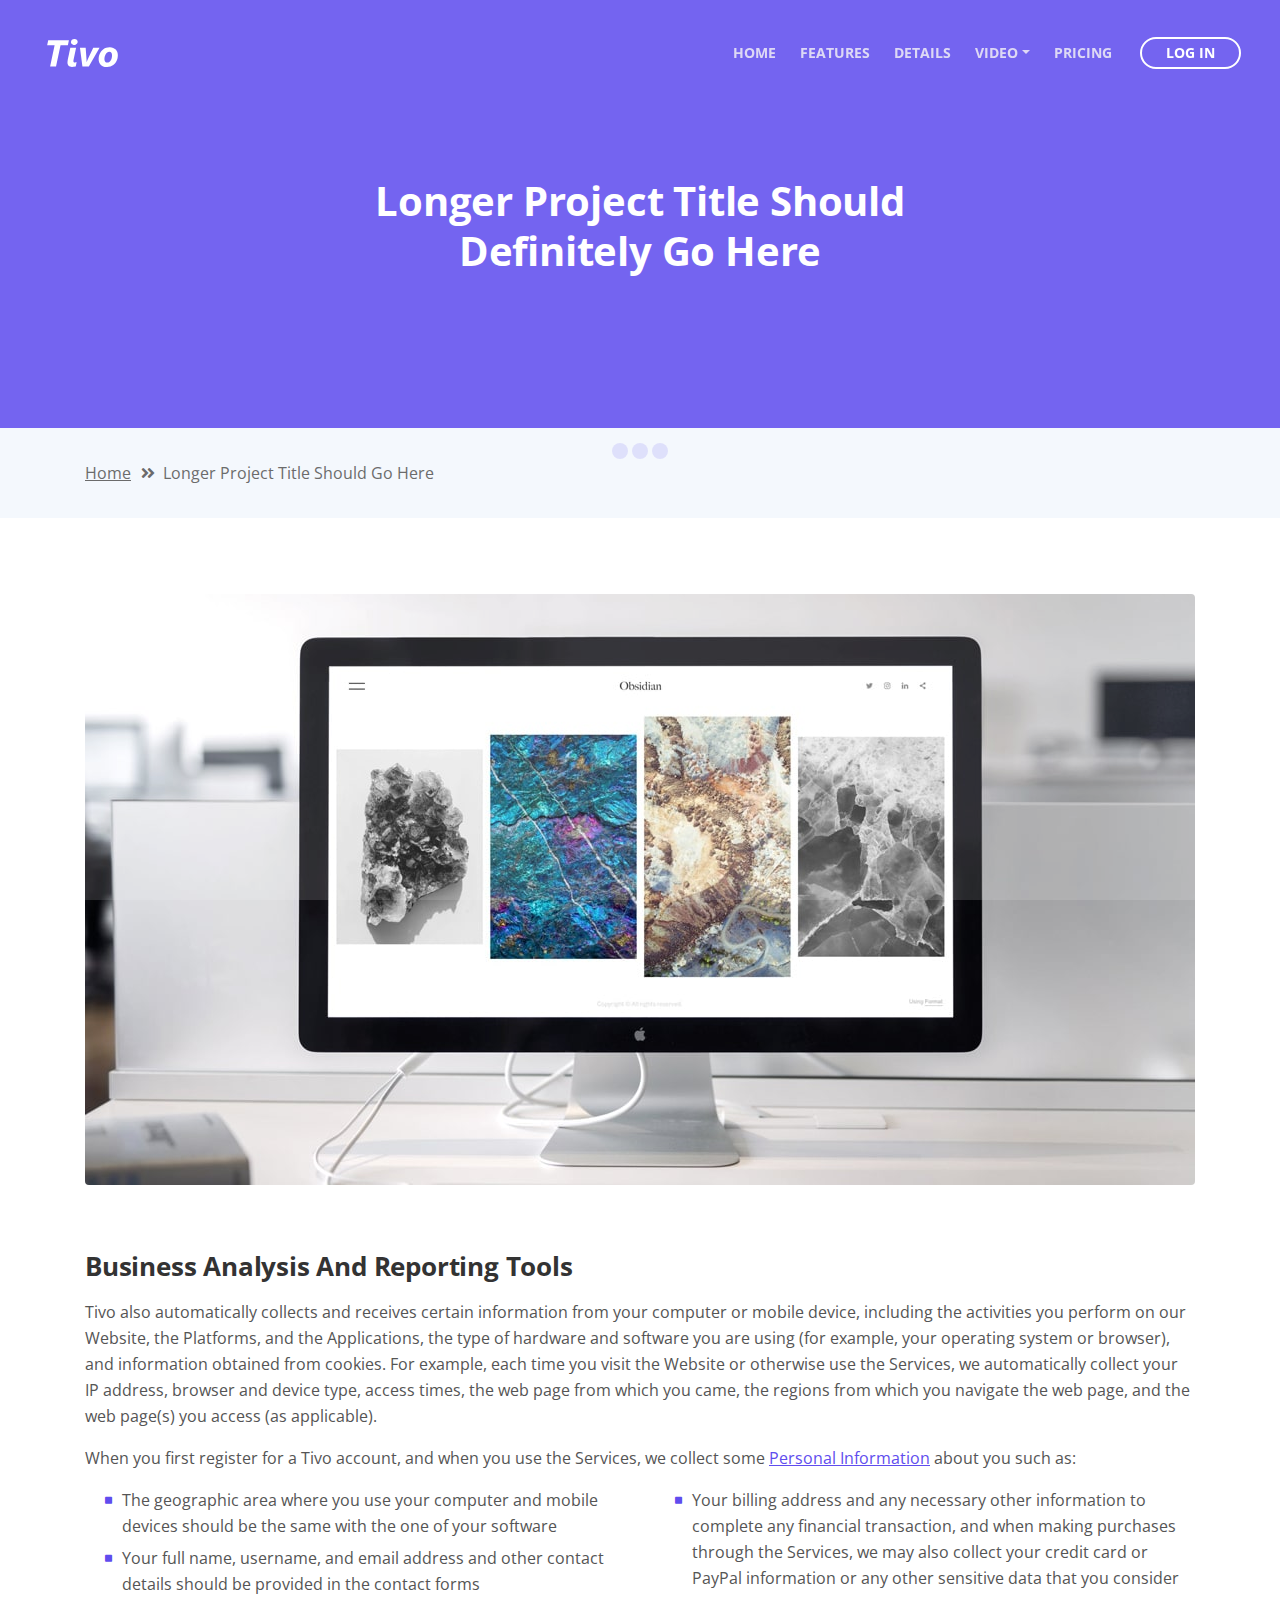
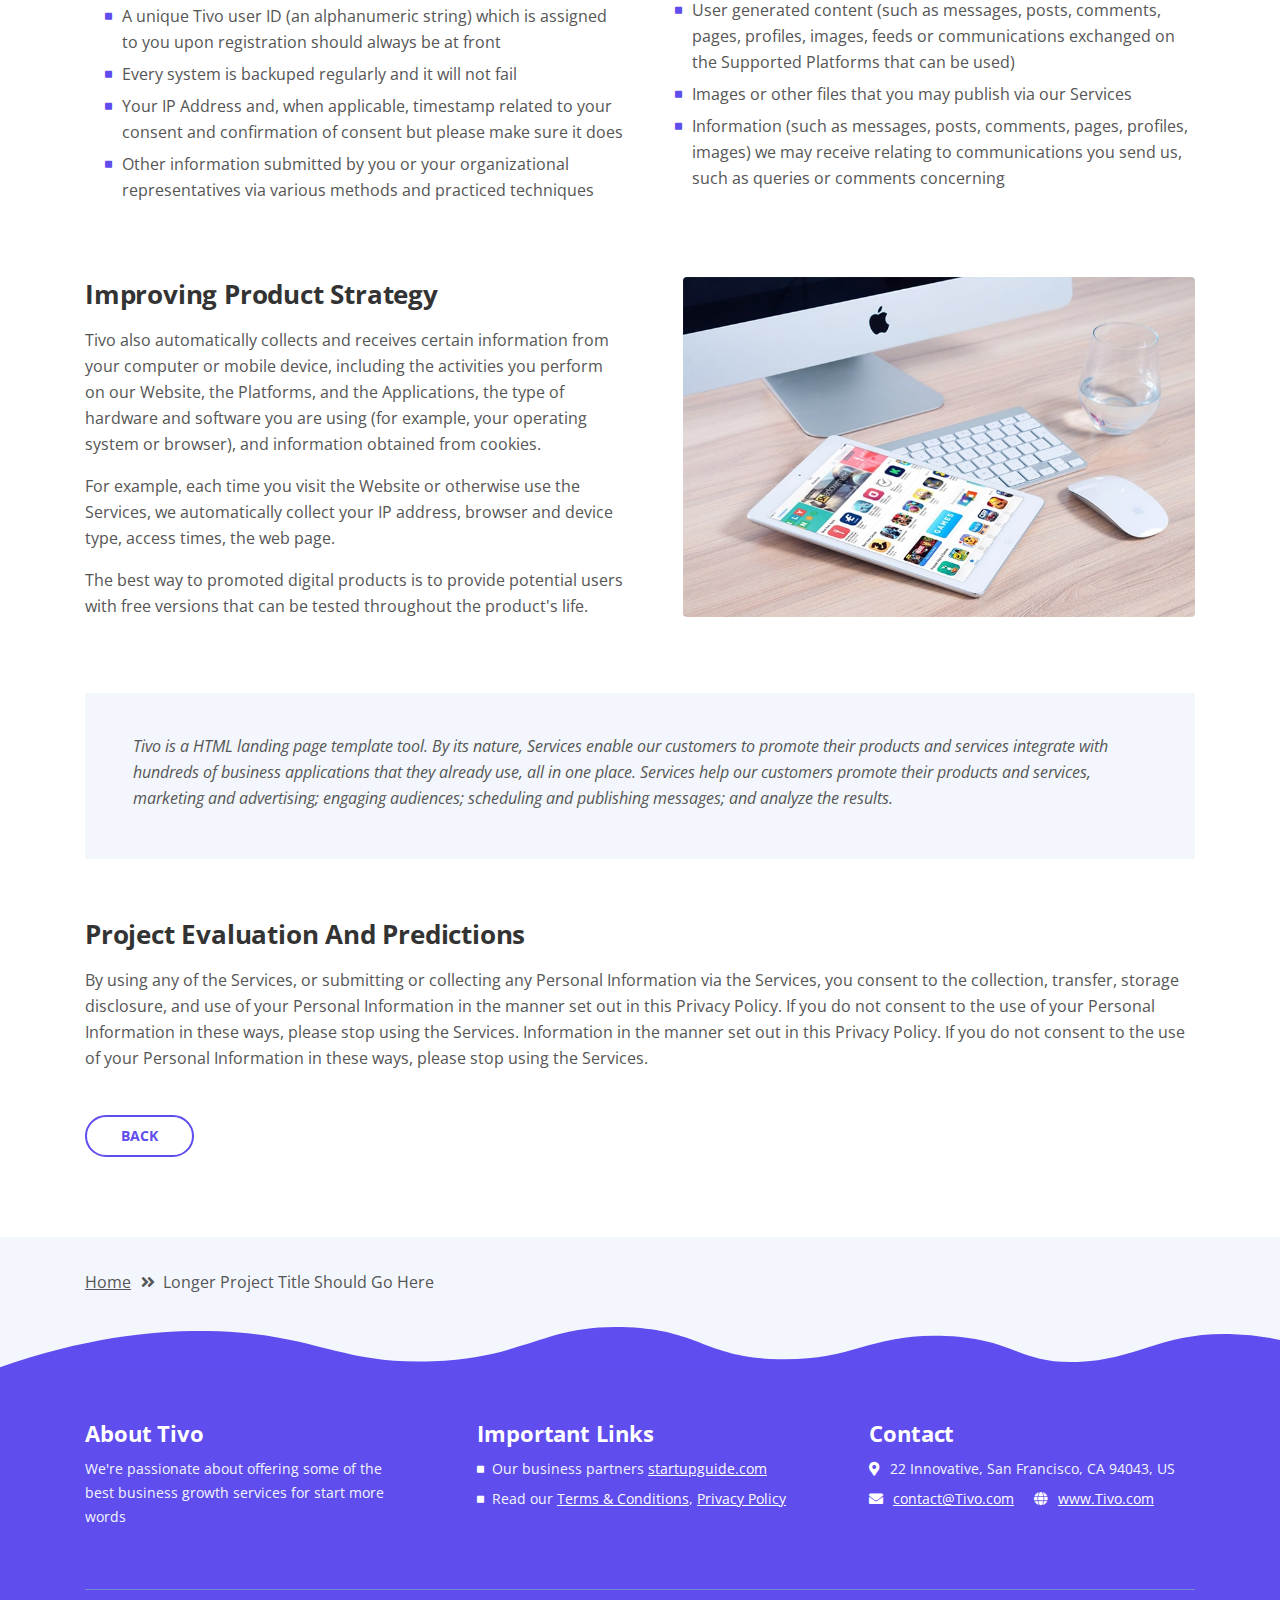
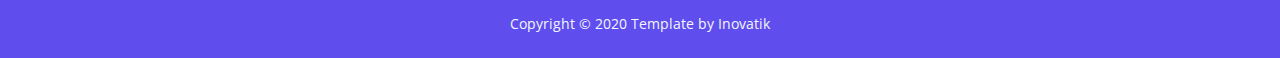
==== article-details.html @ f492a6a2 "Add files via upload" ====
<!DOCTYPE html>
<html lang="en">
<head>
    <meta charset="utf-8">
    <meta name="viewport" content="width=device-width, initial-scale=1, shrink-to-fit=no">
    
    <!-- SEO Meta Tags -->
    <meta name="description" content="Tivo is a HTML landing page template built with Bootstrap to help you crate engaging presentations for SaaS apps and convert visitors into users.">
    <meta name="author" content="Inovatik">

    <!-- OG Meta Tags to improve the way the post looks when you share the page on LinkedIn, Facebook, Google+ -->
	<meta property="og:site_name" content="" /> <!-- website name -->
	<meta property="og:site" content="" /> <!-- website link -->
	<meta property="og:title" content=""/> <!-- title shown in the actual shared post -->
	<meta property="og:description" content="" /> <!-- description shown in the actual shared post -->
	<meta property="og:image" content="" /> <!-- image link, make sure it's jpg -->
	<meta property="og:url" content="" /> <!-- where do you want your post to link to -->
	<meta property="og:type" content="article" />

    <!-- Website Title -->
    <title>Article Details - Tivo - SaaS App HTML Landing Page Template</title>
    
    <!-- Styles -->
    <link href="https://fonts.googleapis.com/css?family=Open+Sans:400,400i,700&display=swap&subset=latin-ext" rel="stylesheet">
    <link href="css/bootstrap.css" rel="stylesheet">
    <link href="css/fontawesome-all.css" rel="stylesheet">
    <link href="css/swiper.css" rel="stylesheet">
	<link href="css/magnific-popup.css" rel="stylesheet">
    <link href="css/styles.css" rel="stylesheet">
	
	<!-- Favicon  -->
    <link rel="icon" href="images/favicon.png">
</head>
<body data-spy="scroll" data-target=".fixed-top">
    
    <!-- Preloader -->
	<div class="spinner-wrapper">
        <div class="spinner">
            <div class="bounce1"></div>
            <div class="bounce2"></div>
            <div class="bounce3"></div>
        </div>
    </div>
    <!-- end of preloader -->
    

    <!-- Navigation -->
    <nav class="navbar navbar-expand-lg navbar-dark navbar-custom fixed-top">
        <div class="container">

            <!-- Text Logo - Use this if you don't have a graphic logo -->
            <!-- <a class="navbar-brand logo-text page-scroll" href="index.html">Tivo</a> -->

            <!-- Image Logo -->
            <a class="navbar-brand logo-image" href="index.html"><img src="images/logo.svg" alt="alternative"></a> 
            
            <!-- Mobile Menu Toggle Button -->
            <button class="navbar-toggler" type="button" data-toggle="collapse" data-target="#navbarsExampleDefault" aria-controls="navbarsExampleDefault" aria-expanded="false" aria-label="Toggle navigation">
                <span class="navbar-toggler-awesome fas fa-bars"></span>
                <span class="navbar-toggler-awesome fas fa-times"></span>
            </button>
            <!-- end of mobile menu toggle button -->

            <div class="collapse navbar-collapse" id="navbarsExampleDefault">
                <ul class="navbar-nav ml-auto">
                    <li class="nav-item">
                        <a class="nav-link page-scroll" href="index.html#header">HOME <span class="sr-only">(current)</span></a>
                    </li>
                    <li class="nav-item">
                        <a class="nav-link page-scroll" href="index.html#features">FEATURES</a>
                    </li>
                    <li class="nav-item">
                        <a class="nav-link page-scroll" href="index.html#details">DETAILS</a>
                    </li>

                    <!-- Dropdown Menu -->          
                    <li class="nav-item dropdown">
                        <a class="nav-link dropdown-toggle page-scroll" href="index.html#video" id="navbarDropdown" role="button" aria-haspopup="true" aria-expanded="false">VIDEO</a>
                        <div class="dropdown-menu" aria-labelledby="navbarDropdown">
                            <a class="dropdown-item" href="article-details.html"><span class="item-text">ARTICLE DETAILS</span></a>
                            <div class="dropdown-items-divide-hr"></div>
                            <a class="dropdown-item" href="terms-conditions.html"><span class="item-text">TERMS CONDITIONS</span></a>
                            <div class="dropdown-items-divide-hr"></div>
                            <a class="dropdown-item" href="privacy-policy.html"><span class="item-text">PRIVACY POLICY</span></a>
                        </div>
                    </li>
                    <!-- end of dropdown menu -->

                    <li class="nav-item">
                        <a class="nav-link page-scroll" href="index.html#pricing">PRICING</a>
                    </li>
                </ul>
                <span class="nav-item">
                    <a class="btn-outline-sm" href="log-in.html">LOG IN</a>
                </span>
            </div>
        </div> <!-- end of container -->
    </nav> <!-- end of navbar -->
    <!-- end of navigation -->


    <!-- Header -->
    <header id="header" class="ex-header">
        <div class="container">
            <div class="row">
                <div class="col-md-12">
                    <h1>Longer Project Title Should Definitely Go Here</h1>
                </div> <!-- end of col -->
            </div> <!-- end of row -->
        </div> <!-- end of container -->
    </header> <!-- end of ex-header -->
    <!-- end of header -->


    <!-- Breadcrumbs -->
    <div class="ex-basic-1">
        <div class="container">
            <div class="row">
                <div class="col-lg-12">
                    <div class="breadcrumbs">
                        <a href="index.html">Home</a><i class="fa fa-angle-double-right"></i><span>Longer Project Title Should Go Here</span>
                    </div> <!-- end of breadcrumbs -->
                </div> <!-- end of col -->
            </div> <!-- end of row -->
        </div> <!-- end of container -->
    </div> <!-- end of ex-basic-1 -->
    <!-- end of breadcrumbs -->


    <!-- Privacy Content -->
    <div class="ex-basic-2">
        <div class="container">
            <div class="row">
                <div class="col-lg-12">
                    <div class="image-container-large">
                        <img class="img-fluid" src="images/article-details-large.jpg" alt="alternative">
                    </div> <!-- end of image-container-large -->
                    <div class="text-container">
                        <h3>Business Analysis And Reporting Tools</h3>
                        <p>Tivo also automatically collects and receives certain information from your computer or mobile device, including the activities you perform on our Website, the Platforms, and the Applications, the type of hardware and software you are using (for example, your operating system or browser), and information obtained from cookies. For example, each time you visit the Website or otherwise use the Services, we automatically collect your IP address, browser and device type, access times, the web page from which you came, the regions from which you navigate the web page, and the web page(s) you access (as applicable).</p>
                        <p>When you first register for a Tivo account, and when you use the Services, we collect some <a class="blue" href="#your-link">Personal Information</a> about you such as:</p>
                        <div class="row">
                            <div class="col-md-6">
                                <ul class="list-unstyled li-space-lg indent">
                                    <li class="media">
                                        <i class="fas fa-square"></i>
                                        <div class="media-body">The geographic area where you use your computer and mobile devices should be the same with the one of your software</div>
                                    </li>
                                    <li class="media">
                                        <i class="fas fa-square"></i>
                                        <div class="media-body">Your full name, username, and email address and other contact details should be provided in the contact forms</div>
                                    </li>
                                    <li class="media">
                                        <i class="fas fa-square"></i>
                                        <div class="media-body">A unique Tivo user ID (an alphanumeric string) which is assigned to you upon registration should always be at front</div>
                                    </li>
                                    <li class="media">
                                        <i class="fas fa-square"></i>
                                        <div class="media-body">Every system is backuped regularly and it will not fail</div>
                                    </li>
                                    <li class="media">
                                        <i class="fas fa-square"></i>
                                        <div class="media-body">Your IP Address and, when applicable, timestamp related to your consent and confirmation of consent but please make sure it does</div>
                                    </li>
                                    <li class="media">
                                        <i class="fas fa-square"></i>
                                        <div class="media-body">Other information submitted by you or your organizational representatives via various methods and practiced techniques</div>
                                    </li>
                                </ul>
                            </div> <!-- end of col -->

                            <div class="col-md-6">
                                <ul class="list-unstyled li-space-lg indent">
                                    <li class="media">
                                        <i class="fas fa-square"></i>
                                        <div class="media-body">Your billing address and any necessary other information to complete any financial transaction, and when making purchases through the Services, we may also collect your credit card or PayPal information or any other sensitive data that you consider</div>
                                    </li>
                                    <li class="media">
                                        <i class="fas fa-square"></i>
                                        <div class="media-body">User generated content (such as messages, posts, comments, pages, profiles, images, feeds or communications exchanged on the Supported Platforms that can be used)</div>
                                    </li>
                                    <li class="media">
                                        <i class="fas fa-square"></i>
                                        <div class="media-body">Images or other files that you may publish via our Services</div>
                                    </li>
                                    <li class="media">
                                        <i class="fas fa-square"></i>
                                        <div class="media-body">Information (such as messages, posts, comments, pages, profiles, images) we may receive relating to communications you send us, such as queries or comments concerning</div>
                                    </li>
                                </ul>
                            </div> <!-- end of col -->
                        </div> <!-- end of row -->
                    </div> <!-- end of text-container-->
                    
                    <div class="text-container">
                        <div class="row">
                            <div class="col-md-6">
                                <h3>Improving Product Strategy</h3>
                                <p>Tivo also automatically collects and receives certain information from your computer or mobile device, including the activities you perform on our Website, the Platforms, and the Applications, the type of hardware and software you are using (for example, your operating system or browser), and information obtained from cookies.</p>
                                <p>For example, each time you visit the Website or otherwise use the Services, we automatically collect your IP address, browser and device type, access times, the web page.</p>
                                <p>The best way to promoted digital products is to provide potential users with free versions that can be tested throughout the product's life.</p>
                            </div> <!-- end of col -->
                            <div class="col-md-6">
                                <div class="image-container-small">
                                    <img class="img-fluid" src="images/article-details-small.jpg" alt="alternative">
                                </div> <!-- end of image-container-small -->
                            </div> <!-- end of col -->
                        </div> <!-- end of row -->
                    </div> <!-- end of text-container -->

                    <div class="text-container dark">
                        <p class="testimonial-text">Tivo is a HTML landing page template tool. By its nature, Services enable our customers to promote their products and services integrate with hundreds of business applications that they already use, all in one place. Services help our customers promote their products and services, marketing and advertising; engaging audiences; scheduling and publishing messages; and analyze the results.</p>
                    </div> <!-- end of text container -->

                    <div class="text-container last">
                        <h3>Project Evaluation And Predictions</h3>
					    <p>By using any of the Services, or submitting or collecting any Personal Information via the Services, you consent to the collection, transfer, storage disclosure, and use of your Personal Information in the manner set out in this Privacy Policy. If you do not consent to the use of your Personal Information in these ways, please stop using the Services. Information in the manner set out in this Privacy Policy. If you do not consent to the use of your Personal Information in these ways, please stop using the Services.</p>
                    </div> <!-- end of text-container -->
                    <a class="btn-outline-reg" href="index.html">BACK</a>
                </div> <!-- end of col-->
            </div> <!-- end of row -->
        </div> <!-- end of container -->
    </div> <!-- end of ex-basic-2 -->
    <!-- end of privacy content -->


    <!-- Breadcrumbs -->
    <div class="ex-basic-1">
        <div class="container">
            <div class="row">
                <div class="col-lg-12">
                    <div class="breadcrumbs">
                        <a href="index.html">Home</a><i class="fa fa-angle-double-right"></i><span>Longer Project Title Should Go Here</span>
                    </div> <!-- end of breadcrumbs -->
                </div> <!-- end of col -->
            </div> <!-- end of row -->
        </div> <!-- end of container -->
    </div> <!-- end of ex-basic-1 -->
    <!-- end of breadcrumbs -->

    
    <!-- Footer -->
    <svg class="ex-footer-frame" data-name="Layer 2" xmlns="http://www.w3.org/2000/svg" preserveAspectRatio="none" viewBox="0 0 1920 79"><defs><style>.cls-2{fill:#5f4def;}</style></defs><title>footer-frame</title><path class="cls-2" d="M0,72.427C143,12.138,255.5,4.577,328.644,7.943c147.721,6.8,183.881,60.242,320.83,53.737,143-6.793,167.826-68.128,293-60.9,109.095,6.3,115.68,54.364,225.251,57.319,113.58,3.064,138.8-47.711,251.189-41.8,104.012,5.474,109.713,50.4,197.369,46.572,89.549-3.91,124.375-52.563,227.622-50.155A338.646,338.646,0,0,1,1920,23.467V79.75H0V72.427Z" transform="translate(0 -0.188)"/></svg>
    <div class="footer">
        <div class="container">
            <div class="row">
                <div class="col-md-4">
                    <div class="footer-col first">
                        <h4>About Tivo</h4>
                        <p class="p-small">We're passionate about offering some of the best business growth services for start more words</p>
                    </div>
                </div> <!-- end of col -->
                <div class="col-md-4">
                    <div class="footer-col middle">
                        <h4>Important Links</h4>
                        <ul class="list-unstyled li-space-lg p-small">
                            <li class="media">
                                <i class="fas fa-square"></i>
                                <div class="media-body">Our business partners <a class="white" href="#your-link">startupguide.com</a></div>
                            </li>
                            <li class="media">
                                <i class="fas fa-square"></i>
                                <div class="media-body">Read our <a class="white" href="terms-conditions.html">Terms & Conditions</a>, <a class="white" href="privacy-policy.html">Privacy Policy</a></div>
                            </li>
                        </ul>
                    </div>
                </div> <!-- end of col -->
                <div class="col-md-4">
                    <div class="footer-col last">
                        <h4>Contact</h4>
                        <ul class="list-unstyled li-space-lg p-small">
                            <li class="media">
                                <i class="fas fa-map-marker-alt"></i>
                                <div class="media-body">22 Innovative, San Francisco, CA 94043, US</div>
                            </li>
                            <li class="media">
                                <i class="fas fa-envelope"></i>
                                <div class="media-body"><a class="white" href="mailto:contact@Tivo.com">contact@Tivo.com</a> <i class="fas fa-globe"></i><a class="white" href="#your-link">www.Tivo.com</a></div>
                            </li>
                        </ul>
                    </div> 
                </div> <!-- end of col -->
            </div> <!-- end of row -->
        </div> <!-- end of container -->
    </div> <!-- end of footer -->  
    <!-- end of footer -->


    <!-- Copyright -->
    <div class="copyright">
        <div class="container">
            <div class="row">
                <div class="col-lg-12">
                    <p class="p-small">Copyright © 2020 <a href="https://inovatik.com">Template by Inovatik</a></p>
                </div> <!-- end of col -->
            </div> <!-- enf of row -->
        </div> <!-- end of container -->
    </div> <!-- end of copyright --> 
    <!-- end of copyright -->
    
    	
    <!-- Scripts -->
    <script src="js/jquery.min.js"></script> <!-- jQuery for Bootstrap's JavaScript plugins -->
    <script src="js/popper.min.js"></script> <!-- Popper tooltip library for Bootstrap -->
    <script src="js/bootstrap.min.js"></script> <!-- Bootstrap framework -->
    <script src="js/jquery.easing.min.js"></script> <!-- jQuery Easing for smooth scrolling between anchors -->
    <script src="js/swiper.min.js"></script> <!-- Swiper for image and text sliders -->
    <script src="js/jquery.magnific-popup.js"></script> <!-- Magnific Popup for lightboxes -->
    <script src="js/validator.min.js"></script> <!-- Validator.js - Bootstrap plugin that validates forms -->
    <script src="js/scripts.js"></script> <!-- Custom scripts -->
</body>
</html>
---- css/styles.css ----
/* Template: Tivo - SaaS App HTML Landing Page Template
   Author: Inovatik
   Created: Sep 2019
   Description: Master CSS file
*/

/*****************************************
Table Of Contents:

01. General Styles
02. Preloader
03. Navigation
04. Header
05. Customers
06. Description
07. Features
08. Features Lightboxes
09. Details
10. Video
11. Pricing
12. Testimonials
13. Newsletter
14. Footer
15. Copyright
16. Back To Top Button
17. Extra Pages
18. Sign Up and Log In Pages
19. Media Queries
******************************************/

/*****************************************
Colors:
- Backgrounds, buttons, bullets, icons - blue #5f4dee
- Backgrounds, light button, light body text - light gray #f3f7fd
- Headings text - black #333
- Body text - dark gray #555
******************************************/


/******************************/
/*     01. General Styles     */
/******************************/
body,
html {
    width: 100%;
	height: 100%;
}

body, p {
	color: #555; 
	font: 400 1rem/1.625rem "Open Sans", sans-serif;;
}

.p-large {
	font: 400 1.125rem/1.75rem "Open Sans", sans-serif;
}

.p-small {
	font: 400 0.875rem/1.5rem "Open Sans", sans-serif;
}

h1 {
	color: #333;
	font: 700 2.5rem/3.125rem "Open Sans", sans-serif;
	letter-spacing: -0.2px;
}

h2 {
	color: #333;
	font: 700 2rem/2.625rem "Open Sans", sans-serif;
	letter-spacing: -0.2px;
}

h3 {
	color: #333;
	font: 700 1.625rem/2.125rem "Open Sans", sans-serif;
	letter-spacing: -0.2px;
}

h4 {
	color: #333;
	font: 700 1.375rem/1.75rem "Open Sans", sans-serif;
	letter-spacing: -0.1px;
}

h5 {
	color: #333;
	font: 700 1.125rem/1.5rem "Open Sans", sans-serif;
	letter-spacing: -0.1px;
}

h6 {
	color: #333;
	font: 700 1rem/1.375rem "Open Sans", sans-serif;
	letter-spacing: -0.1px;
}

.above-heading {
	color: #5f4dee;
	font: 700 0.75rem/0.875rem "Open Sans", sans-serif;
	text-align: center;
}

.p-heading {
	margin-bottom: 3.25rem;
}

.testimonial-text {
	font: italic 400 1rem/1.625rem "Open Sans", sans-serif;
}

.testimonial-author {
	font: 700 1rem/1.625rem "Open Sans", sans-serif;
	letter-spacing: -0.1px;
}

.li-space-lg li {
	margin-bottom: 0.375rem;
}

.indent {
	padding-left: 1.25rem;
}

a {
	color: #555;
	text-decoration: underline;
}

a:hover {
	color: #555;
	text-decoration: underline;
}

a.white {
	color: #fff;
}

.decorative-line {
	display: block;
	width: 5rem;
	height: 0.5rem;
	margin-right: auto;
	margin-left: auto;
}

.blue {
	color: #5f4dee;
}

.btn-solid-reg {
	display: inline-block;
	padding: 1.1875rem 2.125rem 1.1875rem 2.125rem;
	border: 0.125rem solid #5f4dee;
	border-radius: 2rem;
	background-color: #5f4dee;
	color: #fff;
	font: 700 0.875rem/0 "Open Sans", sans-serif;
	text-decoration: none;
	transition: all 0.2s;
}

.btn-solid-reg:hover {
	background-color: transparent;
	color: #5f4dee;
	text-decoration: none;
}

.btn-solid-lg {
	display: inline-block;
	padding: 1.375rem 2.625rem 1.375rem 2.625rem;
	border: 0.125rem solid #5f4dee;
	border-radius: 2rem;
	background-color: #5f4dee;
	color: #fff;
	font: 700 0.875rem/0 "Open Sans", sans-serif;
	text-decoration: none;
	transition: all 0.2s;
}

.btn-solid-lg:hover {
	background-color: transparent;
	color: #5f4dee;
	text-decoration: none;
}

.btn-outline-reg {
	display: inline-block;
	padding: 1.1875rem 2.125rem 1.1875rem 2.125rem;
	border: 0.125rem solid #5f4dee;
	border-radius: 2rem;
	background-color: transparent;
	color: #5f4dee;
	font: 700 0.875rem/0 "Open Sans", sans-serif;
	text-decoration: none;
	transition: all 0.2s;
}

.btn-outline-reg:hover {
	background-color: #5f4dee;
	color: #fff;
	text-decoration: none;
}

.btn-outline-lg {
	display: inline-block;
	padding: 1.375rem 2.625rem 1.375rem 2.625rem;
	border: 0.125rem solid #5f4dee;
	border-radius: 2rem;
	background-color: transparent;
	color: #5f4dee;
	font: 700 0.875rem/0 "Open Sans", sans-serif;
	text-decoration: none;
	transition: all 0.2s;
}

.btn-outline-lg:hover {
	background-color: #5f4dee;
	color: #fff;
	text-decoration: none;
}

.btn-outline-sm {
	display: inline-block;
	padding: 0.875rem 1.5rem 0.875rem 1.5rem;
	border: 0.125rem solid #5f4dee;
	border-radius: 2rem;
	background-color: transparent;
	color: #5f4dee;
	font: 700 0.875rem/0 "Open Sans", sans-serif;
	text-decoration: none;
	transition: all 0.2s;
}

.btn-outline-sm:hover {
	background-color: #5f4dee;
	color: #fff;
	text-decoration: none;
}

.form-group {
	position: relative;
	margin-bottom: 1.25rem;
}

.form-group.has-error.has-danger {
	margin-bottom: 0.625rem;
}

.form-group.has-error.has-danger .help-block.with-errors ul {
	margin-top: 0.375rem;
}

.label-control {
	position: absolute;
	top: 0.87rem;
	left: 1.25rem;
	color: #555;
	opacity: 1;
	font: 400 0.875rem/1.375rem "Open Sans", sans-serif;
	cursor: text;
	transition: all 0.2s ease;
}

/* IE10+ hack to solve lower label text position compared to the rest of the browsers */
@media screen and (-ms-high-contrast: active), screen and (-ms-high-contrast: none) {  
	.label-control {
		top: 0.9375rem;
	}
}

.form-control-input:focus + .label-control,
.form-control-input.notEmpty + .label-control,
.form-control-textarea:focus + .label-control,
.form-control-textarea.notEmpty + .label-control {
	top: 0.125rem;
	opacity: 1;
	font-size: 0.75rem;
	font-weight: 700;
}

.form-control-input,
.form-control-select {
	display: block; /* needed for proper display of the label in Firefox, IE, Edge */
	width: 100%;
	padding-top: 1.0625rem;
	padding-bottom: 0.0625rem;
	padding-left: 1.25rem;
	border: 1px solid #c4d8dc;
	border-radius: 0.25rem;
	background-color: #fff;
	color: #555;
	font: 400 0.875rem/1.875rem "Open Sans", sans-serif;
	transition: all 0.2s;
	-webkit-appearance: none; /* removes inner shadow on form inputs on ios safari */
}

.form-control-select {
	padding-top: 0.5rem;
	padding-bottom: 0.5rem;
	height: 3rem;
}

/* IE10+ hack to solve lower label text position compared to the rest of the browsers */
@media screen and (-ms-high-contrast: active), screen and (-ms-high-contrast: none) {  
	.form-control-input {
		padding-top: 1.25rem;
		padding-bottom: 0.75rem;
		line-height: 1.75rem;
	}

	.form-control-select {
		padding-top: 0.875rem;
		padding-bottom: 0.75rem;
		height: 3.125rem;
		line-height: 2.125rem;
	}
}

select {
    /* you should keep these first rules in place to maintain cross-browser behavior */
    -webkit-appearance: none;
	-moz-appearance: none;
	-ms-appearance: none;
    -o-appearance: none;
    appearance: none;
    background-image: url('../images/down-arrow.png');
    background-position: 96% 50%;
    background-repeat: no-repeat;
    outline: none;
}

select::-ms-expand {
    display: none; /* removes the ugly default down arrow on select form field in IE11 */
}

.form-control-textarea {
	display: block; /* used to eliminate a bottom gap difference between Chrome and IE/FF */
	width: 100%;
	height: 8rem; /* used instead of html rows to normalize height between Chrome and IE/FF */
	padding-top: 1.25rem;
	padding-left: 1.3125rem;
	border: 1px solid #c4d8dc;
	border-radius: 0.25rem;
	background-color: #fff;
	color: #555;
	font: 400 0.875rem/1.75rem "Open Sans", sans-serif;
	transition: all 0.2s;
}

.form-control-input:focus,
.form-control-select:focus,
.form-control-textarea:focus {
	border: 1px solid #a1a1a1;
	outline: none; /* Removes blue border on focus */
}

.form-control-input:hover,
.form-control-select:hover,
.form-control-textarea:hover {
	border: 1px solid #a1a1a1;
}

.checkbox {
	font: 400 0.75rem/1.25rem "Open Sans", sans-serif;
}

input[type='checkbox'] {
	vertical-align: -15%;
	margin-right: 0.375rem;
}

/* IE10+ hack to raise checkbox field position compared to the rest of the browsers */
@media screen and (-ms-high-contrast: active), screen and (-ms-high-contrast: none) {  
	input[type='checkbox'] {
		vertical-align: -9%;
	}
}

.form-control-submit-button {
	display: inline-block;
	width: 100%;
	height: 3.125rem;
	border: 1px solid #5f4dee;
	border-radius: 1.5rem;
	background-color: #5f4dee;
	color: #fff;
	font: 700 0.875rem/0 "Open Sans", sans-serif;
	cursor: pointer;
	transition: all 0.2s;
}

.form-control-submit-button:hover {
	background-color: transparent;
	color: #5f4dee;
}

/* Form Success And Error Message Formatting */
#smsgSubmit.h3.text-center.tada.animated,
#lmsgSubmit.h3.text-center.tada.animated,
#nmsgSubmit.h3.text-center.tada.animated,
#pmsgSubmit.h3.text-center.tada.animated,
#smsgSubmit.h3.text-center,
#lmsgSubmit.h3.text-center,
#nmsgSubmit.h3.text-center,
#pmsgSubmit.h3.text-center {
	display: block;
	margin-bottom: 0;
	color: #555;
	font-size: 1.125rem;
	line-height: 1rem;
}

.help-block.with-errors .list-unstyled {
	color: #555;
	font-size: 0.75rem;
	line-height: 1.125rem;
	text-align: left;
}

.help-block.with-errors ul {
	margin-bottom: 0;
}
/* end of form success and error message formatting */

/* Form Success And Error Message Animation - Animate.css */
@-webkit-keyframes tada {
	from {
		-webkit-transform: scale3d(1, 1, 1);
		-ms-transform: scale3d(1, 1, 1);
		transform: scale3d(1, 1, 1);
	}
	10%, 20% {
		-webkit-transform: scale3d(.9, .9, .9) rotate3d(0, 0, 1, -3deg);
		-ms-transform: scale3d(.9, .9, .9) rotate3d(0, 0, 1, -3deg);
		transform: scale3d(.9, .9, .9) rotate3d(0, 0, 1, -3deg);
	}
	30%, 50%, 70%, 90% {
		-webkit-transform: scale3d(1.1, 1.1, 1.1) rotate3d(0, 0, 1, 3deg);
		-ms-transform: scale3d(1.1, 1.1, 1.1) rotate3d(0, 0, 1, 3deg);
		transform: scale3d(1.1, 1.1, 1.1) rotate3d(0, 0, 1, 3deg);
	}
	40%, 60%, 80% {
		-webkit-transform: scale3d(1.1, 1.1, 1.1) rotate3d(0, 0, 1, -3deg);
		-ms-transform: scale3d(1.1, 1.1, 1.1) rotate3d(0, 0, 1, -3deg);
		transform: scale3d(1.1, 1.1, 1.1) rotate3d(0, 0, 1, -3deg);
	}
	to {
		-webkit-transform: scale3d(1, 1, 1);
		-ms-transform: scale3d(1, 1, 1);
		transform: scale3d(1, 1, 1);
	}
}

@keyframes tada {
	from {
		-webkit-transform: scale3d(1, 1, 1);
		-ms-transform: scale3d(1, 1, 1);
		transform: scale3d(1, 1, 1);
	}
	10%, 20% {
		-webkit-transform: scale3d(.9, .9, .9) rotate3d(0, 0, 1, -3deg);
		-ms-transform: scale3d(.9, .9, .9) rotate3d(0, 0, 1, -3deg);
		transform: scale3d(.9, .9, .9) rotate3d(0, 0, 1, -3deg);
	}
	30%, 50%, 70%, 90% {
		-webkit-transform: scale3d(1.1, 1.1, 1.1) rotate3d(0, 0, 1, 3deg);
		-ms-transform: scale3d(1.1, 1.1, 1.1) rotate3d(0, 0, 1, 3deg);
		transform: scale3d(1.1, 1.1, 1.1) rotate3d(0, 0, 1, 3deg);
	}
	40%, 60%, 80% {
		-webkit-transform: scale3d(1.1, 1.1, 1.1) rotate3d(0, 0, 1, -3deg);
		-ms-transform: scale3d(1.1, 1.1, 1.1) rotate3d(0, 0, 1, -3deg);
		transform: scale3d(1.1, 1.1, 1.1) rotate3d(0, 0, 1, -3deg);
	}
	to {
		-webkit-transform: scale3d(1, 1, 1);
		-ms-transform: scale3d(1, 1, 1);
		transform: scale3d(1, 1, 1);
	}
}

.tada {
	-webkit-animation-name: tada;
	animation-name: tada;
}

.animated {
	-webkit-animation-duration: 1s;
	animation-duration: 1s;
	-webkit-animation-fill-mode: both;
	animation-fill-mode: both;
}
/* end of form success and error message animation - Animate.css */

/* Fade-move Animation For Details Lightbox - Magnific Popup */
/* at start */
.my-mfp-slide-bottom .zoom-anim-dialog {
	opacity: 0;
	transition: all 0.2s ease-out;
	-webkit-transform: translateY(-1.25rem) perspective(37.5rem) rotateX(10deg);
	-ms-transform: translateY(-1.25rem) perspective(37.5rem) rotateX(10deg);
	transform: translateY(-1.25rem) perspective(37.5rem) rotateX(10deg);
}

/* animate in */
.my-mfp-slide-bottom.mfp-ready .zoom-anim-dialog {
	opacity: 1;
	-webkit-transform: translateY(0) perspective(37.5rem) rotateX(0); 
	-ms-transform: translateY(0) perspective(37.5rem) rotateX(0); 
	transform: translateY(0) perspective(37.5rem) rotateX(0); 
}

/* animate out */
.my-mfp-slide-bottom.mfp-removing .zoom-anim-dialog {
	opacity: 0;
	-webkit-transform: translateY(-0.625rem) perspective(37.5rem) rotateX(10deg); 
	-ms-transform: translateY(-0.625rem) perspective(37.5rem) rotateX(10deg); 
	transform: translateY(-0.625rem) perspective(37.5rem) rotateX(10deg); 
}

/* dark overlay, start state */
.my-mfp-slide-bottom.mfp-bg {
	opacity: 0;
	transition: opacity 0.2s ease-out;
}

/* animate in */
.my-mfp-slide-bottom.mfp-ready.mfp-bg {
	opacity: 0.8;
}
/* animate out */
.my-mfp-slide-bottom.mfp-removing.mfp-bg {
	opacity: 0;
}
/* end of fade-move animation for details lightbox - magnific popup */

/* Fade Animation For Image Lightbox - Magnific Popup */
@-webkit-keyframes fadeIn {
	from {
		opacity: 0;
	}
	to {
		opacity: 1;
	}
}

@keyframes fadeIn {
	from {
		opacity: 0;
	}
	to {
		opacity: 1;
	}
}

.fadeIn {
	-webkit-animation: fadeIn 0.6s;
	animation: fadeIn 0.6s;
}

@-webkit-keyframes fadeOut {
	from {
		opacity: 1;
	}
	to {
		opacity: 0;
	}
}

@keyframes fadeOut {
	from {
		opacity: 1;
	}
	to {
		opacity: 0;
	}
}

.fadeOut {
	-webkit-animation: fadeOut 0.8s;
	animation: fadeOut 0.8s;
}
/* end of fade animation for image lightbox - magnific popup */


/*************************/
/*     02. Preloader     */
/*************************/
.spinner-wrapper {
	position: fixed;
	z-index: 999999;
	top: 0;
	right: 0;
	bottom: 0;
	left: 0;
	background: #fff;
}

.spinner {
	position: absolute;
	top: 50%; /* centers the loading animation vertically one the screen */
	left: 50%; /* centers the loading animation horizontally one the screen */
	width: 3.75rem;
	height: 1.25rem;
	margin: -0.625rem 0 0 -1.875rem; /* is width and height divided by two */ 
	text-align: center;
}

.spinner > div {
	display: inline-block;
	width: 1rem;
	height: 1rem;
	border-radius: 100%;
	background-color: #5f4dee;
	-webkit-animation: sk-bouncedelay 1.4s infinite ease-in-out both;
	animation: sk-bouncedelay 1.4s infinite ease-in-out both;
}

.spinner .bounce1 {
	-webkit-animation-delay: -0.32s;
	animation-delay: -0.32s;
}

.spinner .bounce2 {
	-webkit-animation-delay: -0.16s;
	animation-delay: -0.16s;
}

@-webkit-keyframes sk-bouncedelay {
	0%, 80%, 100% { -webkit-transform: scale(0); }
	40% { -webkit-transform: scale(1.0); }
}

@keyframes sk-bouncedelay {
	0%, 80%, 100% { 
		-webkit-transform: scale(0);
		-ms-transform: scale(0);
		transform: scale(0);
	} 40% { 
		-webkit-transform: scale(1.0);
		-ms-transform: scale(1.0);
		transform: scale(1.0);
	}
}


/**************************/
/*     03. Navigation     */
/**************************/
.navbar-custom {
	background-color: #5f4dee;
	box-shadow: 0 0.0625rem 0.375rem 0 rgba(0, 0, 0, 0.1);
	font: 700 0.875rem/0.875rem "Open Sans", sans-serif;
	transition: all 0.2s;
}

.navbar-custom .container {
	max-width: 87.5rem;
}

.navbar-custom .navbar-brand.logo-image img {
    width: 4.4375rem;
	height: 1.75rem;
}

.navbar-custom .navbar-brand.logo-text {
	font: 700 2rem/1.5rem "Open Sans", sans-serif;
	color: #fff;;
	text-decoration: none;
}

.navbar-custom .navbar-nav {
	margin-top: 0.75rem;
	margin-bottom: 0.5rem;
}

.navbar-custom .nav-item .nav-link {
	padding: 0.625rem 0.75rem 0.625rem 0.75rem;
	color: #f7f5f5;
	opacity: 0.8;
	text-decoration: none;
	transition: all 0.2s ease;
}

.navbar-custom .nav-item .nav-link:hover,
.navbar-custom .nav-item .nav-link.active {
	color: #fff;
	opacity: 1;
}

/* Dropdown Menu */
.navbar-custom .dropdown:hover > .dropdown-menu {
	display: block; /* this makes the dropdown menu stay open while hovering it */
	min-width: auto;
	animation: fadeDropdown 0.2s; /* required for the fade animation */
}

@keyframes fadeDropdown {
    0% {
        opacity: 0;
    }

    100% {
        opacity: 1;
    }
}

.navbar-custom .dropdown-toggle:focus { /* removes dropdown outline on focus */
	outline: 0;
}

.navbar-custom .dropdown-menu {
	margin-top: 0;
	border: none;
	border-radius: 0.25rem;
	background-color: #5f4dee;
}

.navbar-custom .dropdown-item {
	color: #f7f5f5;
	opacity: 0.8;
	font: 700 0.875rem/0.875rem "Open Sans", sans-serif;
	text-decoration: none;
}

.navbar-custom .dropdown-item:hover {
	background-color: #5f4dee;
	color: #fff;
	opacity: 1;
}

.navbar-custom .dropdown-items-divide-hr {
	width: 100%;
	height: 1px;
	margin: 0.75rem auto 0.725rem auto;
	border: none;
	background-color: #c4d8dc;
	opacity: 0.2;
}
/* end of dropdown menu */

.navbar-custom .nav-item .btn-outline-sm {
	margin-top: 0.25rem;
	margin-bottom: 1.375rem;
	margin-left: 0.5rem;
	border: 0.125rem solid #fff;
	color: #fff;
}

.navbar-custom .nav-item .btn-outline-sm:hover {
	background-color: #fff;
	color: #5f4dee;
}

.navbar-custom .navbar-toggler {
	padding: 0;
	border: none;
	color: #fff;
	font-size: 2rem;
}

.navbar-custom button[aria-expanded='false'] .navbar-toggler-awesome.fas.fa-times{
	display: none;
}

.navbar-custom button[aria-expanded='false'] .navbar-toggler-awesome.fas.fa-bars{
	display: inline-block;
}

.navbar-custom button[aria-expanded='true'] .navbar-toggler-awesome.fas.fa-bars{
	display: none;
}

.navbar-custom button[aria-expanded='true'] .navbar-toggler-awesome.fas.fa-times{
	display: inline-block;
	margin-right: 0.125rem;
}


/*********************/
/*    04. Header     */
/*********************/
.header {
	background-color: #5f4dee;
}

.header .header-content {
	padding-top: 8rem;
	padding-bottom: 4rem;
	text-align: center;
}

.header .text-container {
	margin-bottom: 3rem;
}

.header h1 {
	margin-bottom: 1rem;
	color: #fff;
	font-size: 2.5rem;
	line-height: 3rem;
}

.header .p-large {
	margin-bottom: 2rem;
	color: #f3f7fd;
}

.header .btn-solid-lg {
	margin-right: 0.5rem;
	margin-bottom: 1.125rem;
	margin-left: 0.5rem;
	border-color: #f3f7fd;
	background-color: #f3f7fd;
	color: #5f4dee;
}

.header .btn-solid-lg:hover {
	background: transparent;
	color: #f3f7fd;
}

.header .btn-outline-lg {
	border-color: #f3f7fd;
	color: #f3f7fd;
}

.header .btn-outline-lg:hover {
	background-color: #f3f7fd;
	color: #5f4dee;
}

.header-frame {
	margin-top: -1px; /* To remove white margin in FF */
	width: 100%;
	height: 2.25rem;
}


/*************************/
/*     05. Customers     */
/*************************/
.slider-1 {
	padding-top: 5rem;
	padding-bottom: 3.25rem;
}

.slider-1 .slider-container {
	text-align: center;
}


/***************************/
/*     06. Description     */
/***************************/
.cards-1 {
	padding-top: 3.25rem;
	padding-bottom: 3rem;
	text-align: center;
}

.cards-1 .h2-heading {
	margin-bottom: 3.5rem;
}

.cards-1 .card {
	max-width: 21rem;
	margin-right: auto;
	margin-bottom: 3.5rem;
	margin-left: auto;
	padding: 0;
	border: none;
}

.cards-1 .card-image {
	max-width: 16rem;
	margin-right: auto;
	margin-bottom: 2rem;
	margin-left: auto;
}

.cards-1 .card-title {
	margin-bottom: 0.5rem;
}

.cards-1 .card-body {
	padding: 0;
}


/************************/
/*     07. Features     */
/************************/
.tabs {
	padding-top: 8rem;
	padding-bottom: 8.125rem;
	background-color: #f3f7fd;
}

.tabs .h2-heading,
.tabs .p-heading {
	text-align: center;
}

.tabs .nav-tabs {
	display: block;
	margin-bottom: 2.25rem;
	border-bottom: none;
}

.tabs .nav-link {
	padding: 0.375rem 1rem 0.375rem 1rem;
	border: none;
	color: #86929b;
	font-weight: 700;
	font-size: 1.25rem;
	line-height: 1.75rem;
	text-align: center;
	text-decoration: none;
	transition: all 0.2s ease;
}

.tabs .nav-link:hover,
.tabs .nav-link.active {
	background: transparent;
	color: #5f4dee;
}

.tabs .nav-link .fas {
	margin-right: 0.625rem;
}

.tabs .image-container {
	margin-bottom: 2.75rem;
}

.tabs .list-unstyled .fas {
	color: #5f4dee;
	font-size: 0.5rem;
	line-height: 1.625rem;
}

.tabs .list-unstyled .media-body {
	margin-left: 0.625rem;
}

.tabs #tab-1 h3 {
	margin-bottom: 0.75rem;
}

.tabs #tab-1 .list-unstyled {
	margin-bottom: 1.5rem;
}

.tabs #tab-2 h3 {
	margin-bottom: 0.75rem;
}

.tabs #tab-2 .list-unstyled {
	margin-bottom: 1.5rem;
}

.tabs #tab-3 h3 {
	margin-bottom: 0.75rem;
}

.tabs #tab-3 .list-unstyled {
	margin-bottom: 1.5rem;
}


/***********************************/
/*     08. Features Lightboxes     */
/***********************************/
.lightbox-basic {
	margin: 2.5rem auto;
	padding: 2rem 1.5rem 2rem 1.5rem;
	border-radius: 0.25rem;
	background: #fff;
	text-align: left;
}

.lightbox-basic .container {
	padding-right: 0;
	padding-left: 0;
}

.lightbox-basic .image-container {
	max-width: 33.75rem;
	margin-right: auto;
	margin-bottom: 3rem;
	margin-left: auto;
}

.lightbox-basic h3 {
	margin-bottom: 0.5rem;
}

.lightbox-basic hr {
	width: 2.5rem;
	height: 0.125rem;
	margin-top: 0;
	margin-bottom: 0.875rem;
	margin-left: 0;
	border: 0;
	background-color: #5f4dee;
	text-align: left;
}

.lightbox-basic h4 {
	margin-bottom: 1rem;
}

.lightbox-basic .list-unstyled .fas {
	color:#5f4dee;
	font-size: 0.5rem;
	line-height: 1.625rem;
}

.lightbox-basic .list-unstyled .media-body {
	margin-left: 0.625rem;
}

.lightbox-basic .btn-outline-reg,
.lightbox-basic .btn-solid-reg {
	margin-top: 0.75rem;
}

/* Signup Button */
.lightbox-basic .btn-solid-reg.mfp-close {
	position: relative;
	width: auto;
	height: auto;
	color: #fff;
	opacity: 1;
}

.lightbox-basic .btn-solid-reg.mfp-close:hover {
	color: #5f4dee;
}
/* end of signup Button */

/* Back Button */
.lightbox-basic a.mfp-close.as-button {
	position: relative;
	width: auto;
	height: auto;
	margin-left: 0.375rem;
	color: #5f4dee;
	opacity: 1;
}

.lightbox-basic a.mfp-close.as-button:hover {
	color: #fff;
}
/* end of back button */

.lightbox-basic button.mfp-close.x-button {
	position: absolute;
	top: -0.125rem;
	right: -0.125rem;
	width: 2.75rem;
	height: 2.75rem;
	color: #707984;
}


/***********************/
/*     09. Details     */
/***********************/
.basic-1 {
	padding-top: 7.5rem;
	padding-bottom: 8rem;
}

.basic-1 .text-container {
	margin-bottom: 3.75rem;
}

.basic-1 .list-unstyled {
	margin-bottom: 1.375rem;
}

.basic-1 .list-unstyled .fas {
	color: #5f4dee;
	font-size: 0.5rem;
	line-height: 1.625rem;
}

.basic-1 .list-unstyled .media-body {
	margin-left: 0.625rem;
}


/*********************/
/*     10. Video     */
/*********************/
.basic-2 {
	padding-top: 8rem;
	padding-bottom: 6.75rem;
	background-color: #f3f7fd;
	text-align: center;
}

.basic-2 .image-container {
	margin-bottom: 2rem;
}

.basic-2 .image-container img {
	border-radius: 0.75rem;
}

.basic-2 .video-wrapper {
	position: relative;
}

/* Video Play Button */
.basic-2 .video-play-button {
	position: absolute;
	z-index: 10;
	top: 50%;
	left: 50%;
	display: block;
	box-sizing: content-box;
	width: 2rem;
	height: 2.75rem;
	padding: 1.125rem 1.25rem 1.125rem 1.75rem;
	border-radius: 50%;
	-webkit-transform: translateX(-50%) translateY(-50%);
	-ms-transform: translateX(-50%) translateY(-50%);
	transform: translateX(-50%) translateY(-50%);
}
  
.basic-2 .video-play-button:before {
	content: "";
	position: absolute;
	z-index: 0;
	top: 50%;
	left: 50%;
	display: block;
	width: 4.75rem;
	height: 4.75rem;
	border-radius: 50%;
	background: #5f4dee;
	animation: pulse-border 1500ms ease-out infinite;
	-webkit-transform: translateX(-50%) translateY(-50%);
	-ms-transform: translateX(-50%) translateY(-50%);
	transform: translateX(-50%) translateY(-50%);
}
  
.basic-2 .video-play-button:after {
	content: "";
	position: absolute;
	z-index: 1;
	top: 50%;
	left: 50%;
	display: block;
	width: 4.375rem;
	height: 4.375rem;
	border-radius: 50%;
	background: #5f4dee;
	transition: all 200ms;
	-webkit-transform: translateX(-50%) translateY(-50%);
	-ms-transform: translateX(-50%) translateY(-50%);
	transform: translateX(-50%) translateY(-50%);
}
  
.basic-2 .video-play-button span {
	position: relative;
	display: block;
	z-index: 3;
	top: 0.375rem;
	left: 0.25rem;
	width: 0;
	height: 0;
	border-left: 1.625rem solid #fff;
	border-top: 1rem solid transparent;
	border-bottom: 1rem solid transparent;
}
  
@keyframes pulse-border {
	0% {
		transform: translateX(-50%) translateY(-50%) translateZ(0) scale(1);
		opacity: 1;
	}
	100% {
		transform: translateX(-50%) translateY(-50%) translateZ(0) scale(1.5);
		opacity: 0;
	}
}
/* end of video play button */  

.basic-2 .p-heading {
	margin-bottom: 1rem;
}


/***********************/
/*     11. Pricing     */
/***********************/
.cards-2 {
	padding-top: 7.875rem;
	padding-bottom: 2.25rem;
	text-align: center;
}

.cards-2 .h2-heading {
	margin-bottom: 3.75rem;
}

.cards-2 .card {
	display: block;
	max-width: 19rem;
	margin-right: auto;
	margin-bottom: 3rem;
	margin-left: auto;
	border: 1px solid #ccd3df;
	border-radius: 0.375rem;
}

.cards-2 .card .card-body {
	padding: 2.5rem 2rem 2.75rem 2em;
}

.cards-2 .card .card-title {
	margin-bottom: 0.5rem;
	color: #5f4dee;
	font: 700 1.125rem/1.5rem "Open Sans", sans-serif;
}

.cards-2 .card .price .currency {
	margin-right: 0.25rem;
	color: #434c54;
	font-weight: 700;
	font-size: 1.5rem;
	vertical-align: 40%;
}

.cards-2 .card .price .value {
	color: #434c54;
	font: 700 3.25rem/3.5rem "Open Sans", sans-serif;
	text-align: center;
}

.cards-2 .card .frequency {
	font-size: 0.875rem;
}

.cards-2 .card .divider {
	height: 1px;
	margin-top: 1.75rem;
	margin-bottom: 2rem;
	border: none;
	background-color: #ccd3df;
}

.cards-2 .card .list-unstyled {
	margin-top: 1.875rem;
	margin-bottom: 1.625rem;
	text-align: left;
}

.cards-2 .card .list-unstyled .media {
	margin-bottom: 0.5rem;
}

.cards-2 .card .list-unstyled .fas {
	color: #5f4dee;
	font-size: 0.875rem;
	line-height: 1.625rem;
}

.cards-2 .card .list-unstyled .fas.fa-times {
	margin-left: 0.1875rem;
	margin-right: 0.125rem;
	color: #555;
}

.cards-2 .card .list-unstyled .media-body {
	margin-left: 0.625rem;
}


/****************************/
/*     12. Testimonials     */
/****************************/
.slider-2 {
	padding-top: 2.75rem;
	padding-bottom: 4rem;
}

.slider-2 .slider-container {
	position: relative;
}

.slider-2 .swiper-container {
	position: static;
	width: 82%;
	text-align: center;
}

.slider-2 .image-wrapper {
	width: 6rem;
	margin-right: auto;
	margin-bottom: 1rem;
	margin-left: auto;
}

.slider-2 .image-wrapper img {
	border-radius: 50%;
}

.slider-2 .testimonial-text {
	margin-bottom: 0.5rem;
}

.slider-2 .testimonial-author {
	color: #333;
}

.slider-2 .swiper-button-prev,
.slider-2 .swiper-button-next {
	width: 1.125rem;
}

.slider-2 .swiper-button-prev:focus,
.slider-2 .swiper-button-next:focus {
	/* even if you can't see it chrome you can see it on mobile device */
	outline: none;
}

.slider-2 .swiper-button-prev {
	left: -0.375rem;
	background-image: url("data:image/svg+xml;charset=utf-8,%3Csvg%20xmlns%3D'http%3A%2F%2Fwww.w3.org%2F2000%2Fsvg'%20viewBox%3D'0%200%2028%2044'%3E%3Cpath%20d%3D'M0%2C22L22%2C0l2.1%2C2.1L4.2%2C22l19.9%2C19.9L22%2C44L0%2C22L0%2C22L0%2C22z'%20fill%3D'%23505c67'%2F%3E%3C%2Fsvg%3E");
	background-size: 1.125rem 1.75rem;
}

.slider-2 .swiper-button-next {
	right: -0.375rem;
	background-image: url("data:image/svg+xml;charset=utf-8,%3Csvg%20xmlns%3D'http%3A%2F%2Fwww.w3.org%2F2000%2Fsvg'%20viewBox%3D'0%200%2028%2044'%3E%3Cpath%20d%3D'M27%2C22L27%2C22L5%2C44l-2.1-2.1L22.8%2C22L2.9%2C2.1L5%2C0L27%2C22L27%2C22z'%20fill%3D'%23505c67'%2F%3E%3C%2Fsvg%3E");
	background-size: 1.125rem 1.75rem;
}


/**************************/
/*     13. Newsletter     */
/**************************/
.form {
	padding-top: 4rem;
	padding-bottom: 6rem;
}

.form .text-container {
	margin-bottom: 3.5rem;
	padding: 3.5rem 1rem 2.5rem 1rem;
	border-radius: 0.5rem;
	background-color: #f3f7fd;
}

.form h2 {
	margin-bottom: 2.75rem;
	text-align: center;
}

.form .icon-container {
	text-align: center;
}

.form .fa-stack {
	width: 2em;
	margin-bottom: 0.75rem;
	margin-right: 0.375rem;
	font-size: 1.5rem;
}

.form .fa-stack .fa-stack-1x {
    color: #fff;
	transition: all 0.2s ease;
}

.form .fa-stack .fa-stack-2x {
	color: #5f4dee;
	transition: all 0.2s ease;
}

.form .fa-stack:hover .fa-stack-1x {
	color: #5f4dee;
}

.form .fa-stack:hover .fa-stack-2x {
    color: #f3f7fd;
}


/**********************/
/*     14. Footer     */
/**********************/
.footer-frame {
	width: 100%;
	height: 1.5rem;
}

.footer {
	padding-top: 3rem;
	padding-bottom: 0.5rem;
	background-color: #5f4dee;
}

.footer .footer-col {
	margin-bottom: 2.25rem;
}

.footer h4 {
	margin-bottom: 0.625rem;
	color: #fff;
}

.footer .list-unstyled,
.footer p {
	color: #f3f7fd;
}

.footer .footer-col.middle .list-unstyled .fas {
	color: #fff;
	font-size: 0.5rem;
	line-height: 1.5rem;
}

.footer .footer-col.middle .list-unstyled .media-body {
	margin-left: 0.5rem;
}

.footer .footer-col.last .list-unstyled .fas {
	color: #fff;
	font-size: 0.875rem;
	line-height: 1.5rem;
}

.footer .footer-col.last .list-unstyled .media-body {
	margin-left: 0.625rem;
}

.footer .footer-col.last .list-unstyled .fas.fa-globe {
	margin-left: 1rem;
	margin-right: 0.625rem;
}


/*************************/
/*     15. Copyright     */
/*************************/
.copyright {
	padding-top: 1rem;
	padding-bottom: 0.375rem;
	background-color: #5f4dee;
	text-align: center;
}

.copyright .p-small {
	padding-top: 1.375rem;
	border-top: 1px solid #718ad1;
	color: #f3f7fd;
}

.copyright a {
	color: #f3f7fd;
	text-decoration: none;
}


/**********************************/
/*     16. Back To Top Button     */
/**********************************/
a.back-to-top {
	position: fixed;
	z-index: 999;
	right: 0.75rem;
	bottom: 0.75rem;
	display: none;
	width: 2.625rem;
	height: 2.625rem;
	border-radius: 1.875rem;
	background: #4f3cda url("../images/up-arrow.png") no-repeat center 47%;
	background-size: 1.125rem 1.125rem;
	text-indent: -9999px;
}

a:hover.back-to-top {
	background-color: #4332c5; 
}


/***************************/
/*     17. Extra Pages     */
/***************************/
.ex-header {
	padding-top: 8rem;
	padding-bottom: 5rem;
	background-color: #5f4dee;
	text-align: center;
}

.ex-header h1 {
	color: #fff;
}

.ex-basic-1 {
	padding-top: 2rem;
	padding-bottom: 0.875rem;
	background-color: #f3f7fd;
}

.ex-basic-1 .breadcrumbs {
	margin-bottom: 1.125rem;
}

.ex-basic-1 .breadcrumbs .fa {
	margin-right: 0.5rem;
	margin-left: 0.625rem;
}

.ex-basic-2 {
	padding-top: 4.75rem;
	padding-bottom: 4rem;
}

.ex-basic-2 h3 {
	margin-bottom: 1rem;
}

.ex-basic-2 .text-container {
	margin-bottom: 3.625rem;
}

.ex-basic-2 .text-container.last {
	margin-bottom: 0;
}

.ex-basic-2 .text-container.dark {
	padding: 1.625rem 1.5rem 0.75rem 2rem;
	background-color: #f3f7fd;
}

.ex-basic-2 .image-container-large {
	margin-bottom: 4rem;
}

.ex-basic-2 .image-container-large img {
	border-radius: 0.25rem;
}

.ex-basic-2 .image-container-small img {
	border-radius: 0.25rem;
}

.ex-basic-2 .list-unstyled .fas {
	color: #5f4dee;
	font-size: 0.5rem;
	line-height: 1.625rem;
}

.ex-basic-2 .list-unstyled .media-body {
	margin-left: 0.625rem;
}

.ex-basic-2 .form-container {
	margin-top: 3rem;
}

.ex-basic-2 .btn-outline-reg {
	margin-top: 1.75rem;
}

.ex-footer-frame {
	width: 100%;
	height: 2.75rem;
	background-color: #f3f7fd;
}


/****************************************/
/*     18. Sign Up and Log In Pages     */
/****************************************/
.ex-2-header {
	padding-top: 9rem;
	background-color: #5f4dee;
	text-align: center;
	min-height: 100vh;
}

.ex-2-header h1,
.ex-2-header p {
	color: #fff;
}

.ex-2-header p {
	max-width: 24rem;
	margin-right: auto;
	margin-bottom: 2.5rem;
	margin-left: auto;
}

.ex-2-header .form-container {
	max-width: 26rem;
	margin-right: auto;
	margin-left: auto;
	padding: 2.25rem 1.25rem 1.25rem 1.25rem;
	border-radius: 0.5rem;
	background-color: #f3f7fd;
}

.ex-2-header .checkbox {
	text-align: left;
}


/*****************************/
/*     19. Media Queries     */
/*****************************/	
/* Min-width width 768px */
@media (min-width: 768px) {
	
	/* General Styles */
	.p-heading {
		width: 85%;
		margin-right: auto;
		margin-left: auto;
	}

	.h2-heading {
		width: 80%;
		margin-right: auto;
		margin-left: auto;
	}
	/* end of general styles */


	/* Header */
	.header .text-container {
		margin-bottom: 4rem;
	}

	.header h1 {
		font-size: 3.5rem;
		line-height: 4.125rem;
	}

	.header .btn-solid-lg {
		margin-bottom: 0;
		margin-left: 0;
	}

	.header-frame {
		height: 5.5rem;
	}
	/* end of header */


	/* Testimonials */
	.slider-2 .swiper-button-prev {
		width: 1.375rem;
		background-size: 1.375rem 2.125rem;
	}
	
	.slider-2 .swiper-button-next {
		width: 1.375rem;
		background-size: 1.375rem 2.125rem;
	}
	/* end of testimonials */


	/* Newsletter */
	.form .text-container {
		padding: 4rem 2.5rem 3rem 2.5rem;
	}

	.form form {
		margin-right: 4rem;
		margin-left: 4rem;
	}
	/* end of newsletter */


	/* Footer */
	.footer-frame {
		height: 5rem;
	}
	/* end of footer */


	/* Extra Pages */
	.ex-header {
		padding-top: 11rem;
		padding-bottom: 9rem;
	}

	.ex-basic-2 .text-container.dark {
		padding: 2.5rem 3rem 2rem 3rem;
	}

	.ex-basic-2 .form-container {
		margin-top: 0;
	}
	/* end of extra pages */


	/* Sign Up And Log In Pages */
	.ex-2-header {
		padding-top: 11rem;
	}

	.ex-2-header .form-container {
		padding: 2.25rem 1.75rem 1.25rem 1.75rem;
	}
	/* end of sign up and log in pages */
}
/* end of min-width width 768px */


/* Min-width width 992px */
@media (min-width: 992px) {
	
	/* Navigation */
	.navbar-custom {
		padding: 2.125rem 1.5rem 2.125rem 2rem;
        background: transparent;
		box-shadow: none;
	}

	.navbar-custom .navbar-nav {
		margin-top: 0;
		margin-bottom: 0;
	}

	.navbar-custom .nav-item .nav-link {
		padding: 0.25rem 0.75rem 0.25rem 0.75rem;
	}
	
	.navbar-custom .nav-item .nav-link:hover,
	.navbar-custom .nav-item .nav-link.active {
		opacity: 1;
	}

	.navbar-custom.top-nav-collapse {
        padding: 0.5rem 1.5rem 0.5rem 2rem;
		background-color: #5f4dee;
		box-shadow: 0 0.0625rem 0.375rem 0 rgba(0, 0, 0, 0.1);
	}

	.navbar-custom.top-nav-collapse .nav-item .nav-link:hover,
	.navbar-custom.top-nav-collapse .nav-item .nav-link.active {
		color: #fff;
	}

	.navbar-custom .dropdown-menu {
		padding-top: 1rem;
		padding-bottom: 1rem;
		border-top: 0.25rem solid rgba(0, 0, 0, 0);
		border-radius: 0.25rem;
	}

	.navbar-custom.top-nav-collapse .dropdown-menu {
		border-top: 0.25rem solid rgba(0, 0, 0, 0);
		box-shadow: 0 0.375rem 0.375rem 0 rgba(0, 0, 0, 0.02);
	}

	.navbar-custom .dropdown-item {
		padding-top: 0.25rem;
		padding-bottom: 0.25rem;
	}

	.navbar-custom .dropdown-items-divide-hr {
		width: 84%;
	}

	.navbar-custom .nav-item .btn-outline-sm {
		margin-top: 0;
		margin-bottom: 0;
		margin-left: 1rem;
	}
	/* end of navigation */


	/* General Styles */
	.p-heading {
		width: 65%;
	}

	.h2-heading {
		width: 60%;
	}
	/* end of general styles */


	/* Header */
	.header .header-content {
		text-align: left;
	}

	.header .text-container {
		margin-top: 4rem;
		margin-bottom: 0;
	}

	.header .image-container {
		position: relative;
		margin-top: 3rem;
	}
	
	.header .image-container .img-wrapper {
		position: absolute;
		display: block;
		width: 470px;
	}

	.header-frame {
		height: 8rem;
	}
	/* end of header */


	/* Description */
	.cards-1 .card {
		display: inline-block;
		width: 17rem;
		max-width: 100%;
		margin-right: 1rem;
		margin-left: 1rem;
		vertical-align: top;
	}

	.cards-1 .card-image {
		width: 9rem;
	}
	/* end of description */


	/* Features */
	.tabs .nav-tabs {
		display: flex;
		justify-content: center;
		margin-bottom: 2.75rem;
	} 

	.tabs .nav-link {
		padding-right: 1.25rem;
		padding-left: 1.25rem;
		border-bottom: 2px solid rgb(202, 202, 202);
	}
	
	.tabs .nav-link:hover,
	.tabs .nav-link.active {
		border-bottom: 2px solid #5f4dee;
	}

	.tabs .image-container {
		margin-bottom: 0;
	}
	/* end of features */


	/* Features Lightboxes */
	.lightbox-basic {
		max-width: 62.5rem;
		padding: 2.5rem 2.5rem 2.5rem 2.5rem;
	}

	.lightbox-basic .image-container {
		max-width: 100%;
		margin-right: 2rem;
		margin-bottom: 0;
		margin-left: 0.5rem;
	}
	
	.lightbox-basic h3 {
		margin-top: 0.5rem;
	}
	/* end of features lightboxes */


	/* Details */
	.basic-1 {
		padding-top: 8rem;
	}

	.basic-1 .text-container {
		margin-bottom: 0;
	}
	/* end of details */


	/* Video */
	.basic-2 .image-container {
		max-width: 53.125rem;
		margin-right: auto;
		margin-left: auto;
	}

	.basic-2 p {
		width: 65%;
		margin-right: auto;
		margin-left: auto;
	}
	/* end of video */


	/* Pricing */
	.cards-2 .card {
		display: inline-block;
		margin-right: 0.5rem;
		margin-left: 0.5rem;
		vertical-align: top;
	}
	/* end of pricing */


	/* Testimonials */
	.slider-2 .swiper-container {
		width: 92%;
		text-align: left;
	}

	.slider-2 .image-wrapper {
		float: left;
		width: 10rem;
		margin-bottom: 0;
	}

	.slider-2 .text-wrapper {
		max-width: 100%;
		margin-top: 1.25rem;
		margin-left: 13rem;
	}

	.slider-2 .swiper-button-prev {
		left: -0.75rem;
	}
	
	.slider-2 .swiper-button-next {
		right: -0.75rem;
	}
	/* end of testimonials */


	/* Newsletter */
	.form .text-container {
		width: 55rem;
		margin-right: auto;
		margin-left: auto;
		padding-top: 5rem;
		padding-bottom: 4.5rem;
	}

	.form h2 {
		margin-right: 7rem;
		margin-left: 7rem;
	}

	.form form {
		margin-right: 9rem;
		margin-left: 9rem;
	}
	/* end of newsletter */


	/* Extra Pages */
	.ex-header h1 {
		width: 80%;
		margin-right: auto;
		margin-left: auto;
	}

	.ex-basic-2 {
		padding-bottom: 5rem;
	}
	/* end of extra pages */
}
/* end of min-width width 992px */


/* Min-width width 1200px */
@media (min-width: 1200px) {
	
	/* General Styles */
	.h2-heading {
		width: 50%;
	}
	/* end of general styles */


	/* Header */
	.header .header-content {
		padding-top: 11rem;
		padding-bottom: 5rem;
	}

	.header .text-container {
		margin-top: 5.5rem;
		margin-right: 0.5rem;
	}

	.header .image-container {
		margin-top: 1rem;
		margin-left: 1.5rem;
	}

	.header .image-container .img-wrapper {
		width: 630px;
	}

	.header-frame {
		height: 9.375rem;
	}
	/* end of header */
	

	/* Customer */
	.slider-1 .slider-container {
		margin-right: 3rem;
		margin-left: 3rem;
	}
	/* end of customer */


	/* Description */
	.cards-1 .card {
		width: 18.875rem;
		margin-right: 2rem;
		margin-left: 2rem;
	}

	.cards-1 .card-image {
		width: 12.5rem;
	}
	/* end of description */


	/* Features */
	.tabs .image-container {
		margin-right: 1.5rem;
		margin-left: 1rem;
	}
	
	.tabs .text-container {
		margin-top: 1.5rem;
		margin-right: 1rem;
		margin-left: 1.5rem;
	}
	/* end of features */


	/* Details */
	.basic-1 .image-container {
		margin-right: 1rem;
		margin-left: 1.5rem;
	}
	
	.basic-1 .text-container {
		margin-top: 1rem;
		margin-right: 1.5rem;
		margin-left: 1rem;
	}

	.basic-1 h2 {
		margin-bottom: 1rem;
	}
	/* end of details */


	/* Pricing */
	.cards-2 .card {
		width: 19.375rem;
		max-width: 100%;
		margin-right: 1.75rem;
		margin-left: 1.75rem;
	}

	.cards-2 .card .card-body {
		padding-right: 2.25rem;
		padding-left: 2.25rem;
	}
	/* end of pricing */


	/* Testimonials */
	.slider-2 .slider-container {
		width: 64.125rem;
		margin-right: auto;
		margin-left: auto;
	}
	/* end of testimonials */


	/* Newsletter */
	.form .text-container {
		width: 64.75rem;
		padding-top: 6rem;
		padding-bottom: 5.5rem;
	}

	.form h2 {
		margin-right: 12rem;
		margin-left: 12rem;
	}

	.form form {
		margin-right: 15rem;
		margin-left: 15rem;
	}
	/* end of newsletter */


	/* Footer */
	.footer .footer-col.first {
		margin-right: 1.5rem;
	}

	.footer .footer-col.middle {
		margin-right: 0.75rem;
		margin-left: 0.75rem;
	}

	.footer .footer-col.last {
		margin-left: 1.5rem;
	}
	/* end of footer */


	/* Extra Pages */
	.ex-header h1 {
		width: 60%;
		margin-right: auto;
		margin-left: auto;
	}

	.ex-basic-2 .form-container {
		margin-left: 1.75rem;
	}

	.ex-basic-2 .image-container-small {
		margin-left: 1.75rem;
	}
	/* end of extra pages */
}
/* end of min-width width 1200px */
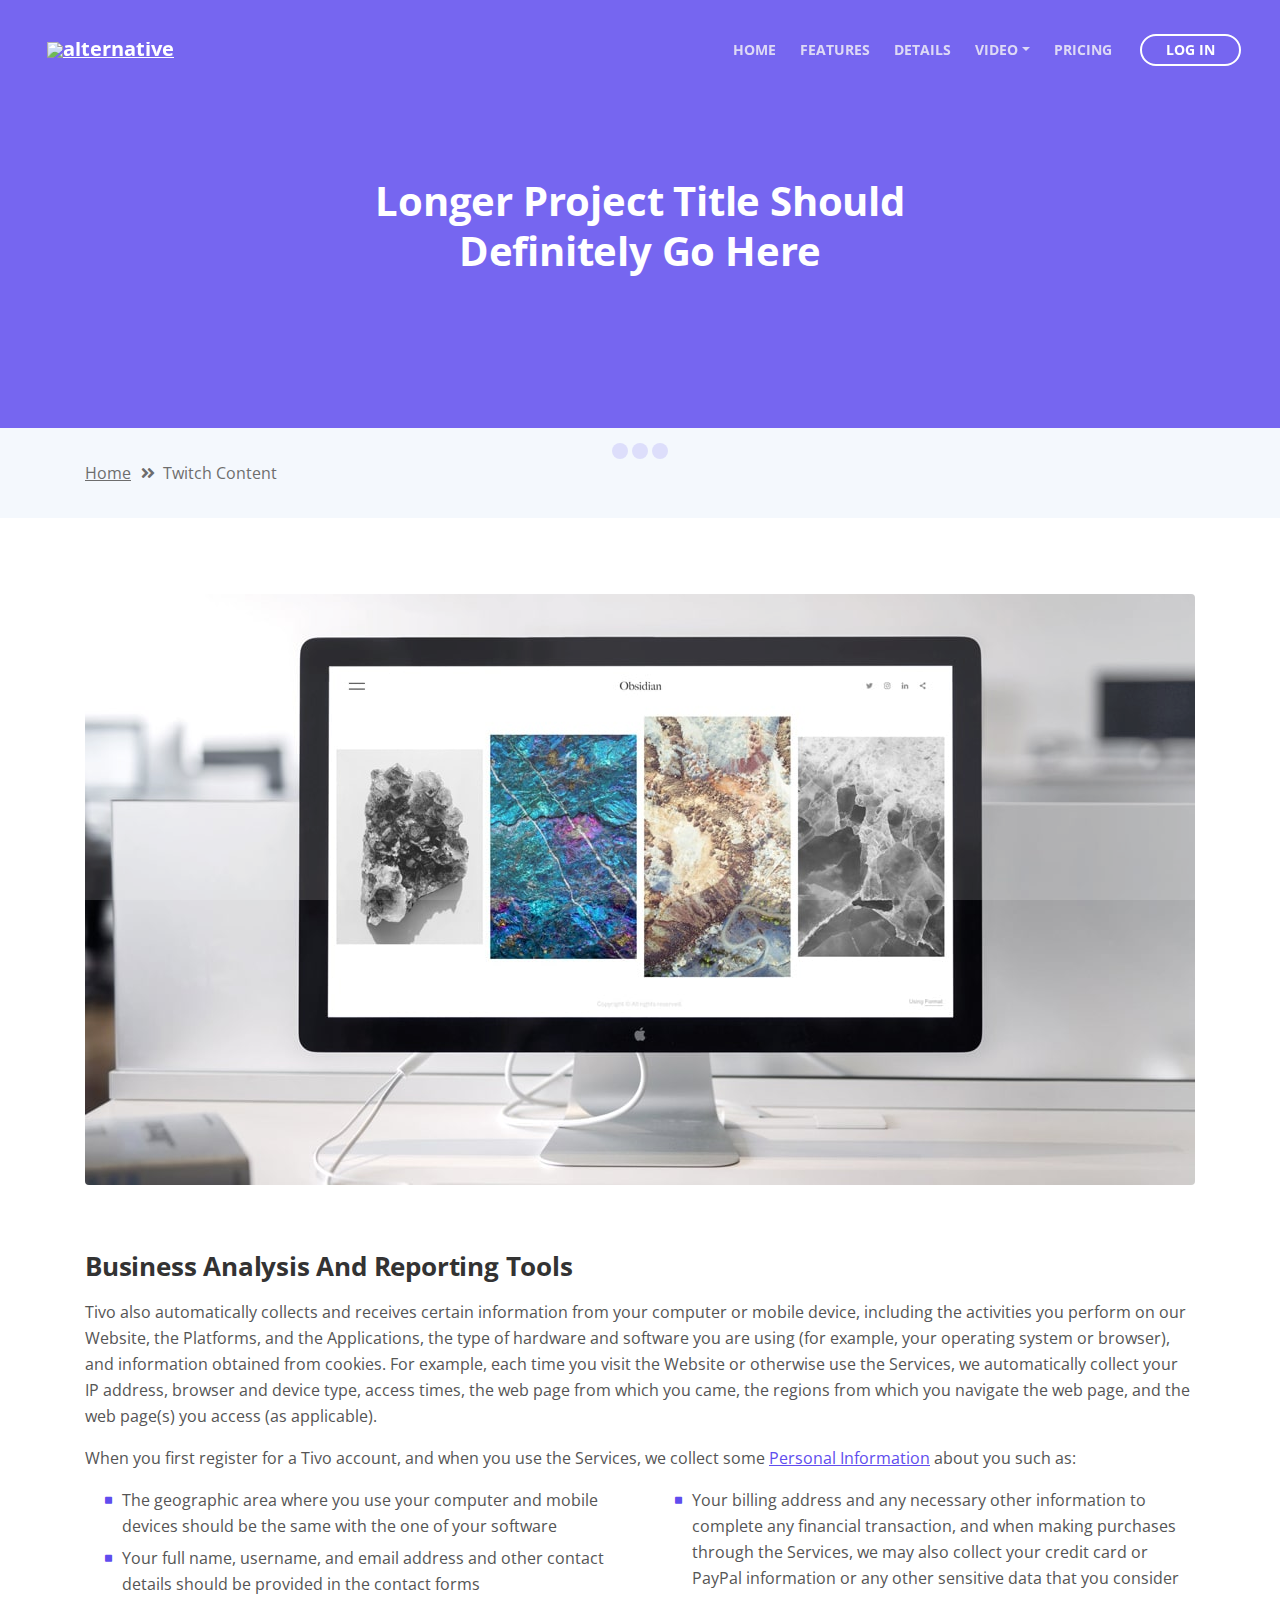
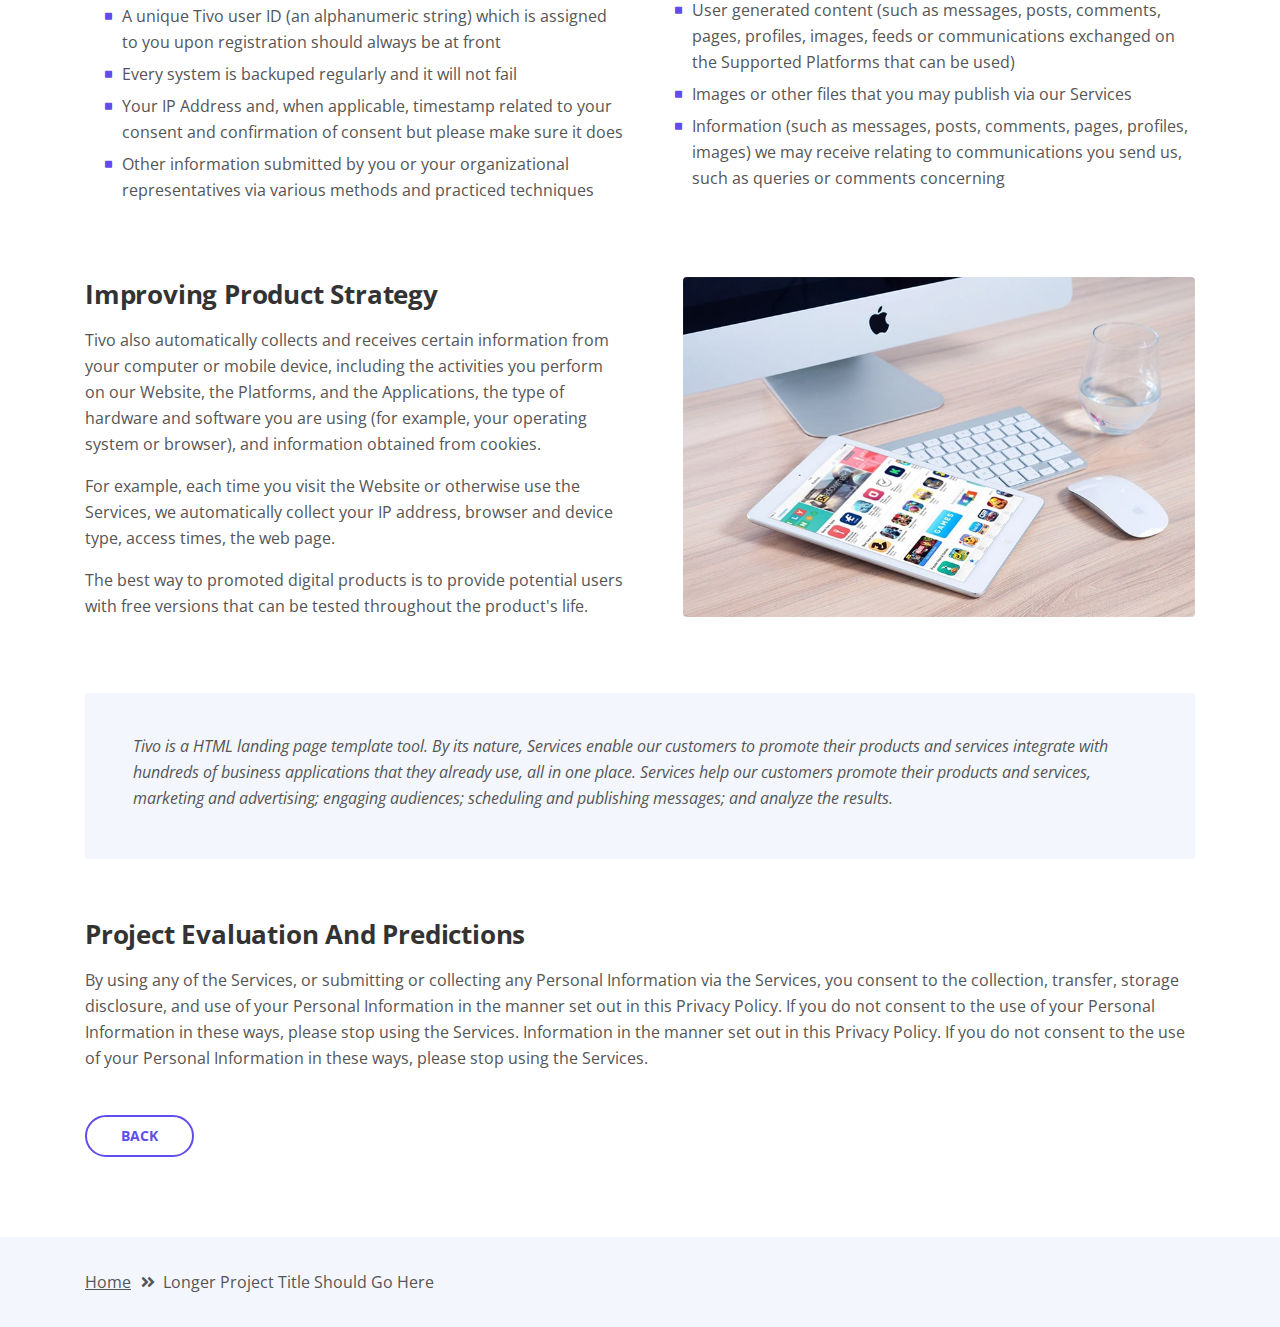
==== commit 0b9b200f: "Update article-details.html" ====
--- a/article-details.html
+++ b/article-details.html
@@ -118,7 +118,7 @@
             <div class="row">
                 <div class="col-lg-12">
                     <div class="breadcrumbs">
-                        <a href="index.html">Home</a><i class="fa fa-angle-double-right"></i><span>Longer Project Title Should Go Here</span>
+                        <a href="index.html">Home</a><i class="fa fa-angle-double-right"></i><span>Twitch Content</span>
                     </div> <!-- end of breadcrumbs -->
                 </div> <!-- end of col -->
             </div> <!-- end of row -->
@@ -238,66 +238,8 @@
     </div> <!-- end of ex-basic-1 -->
     <!-- end of breadcrumbs -->
 
-    
-    <!-- Footer -->
-    <svg class="ex-footer-frame" data-name="Layer 2" xmlns="http://www.w3.org/2000/svg" preserveAspectRatio="none" viewBox="0 0 1920 79"><defs><style>.cls-2{fill:#5f4def;}</style></defs><title>footer-frame</title><path class="cls-2" d="M0,72.427C143,12.138,255.5,4.577,328.644,7.943c147.721,6.8,183.881,60.242,320.83,53.737,143-6.793,167.826-68.128,293-60.9,109.095,6.3,115.68,54.364,225.251,57.319,113.58,3.064,138.8-47.711,251.189-41.8,104.012,5.474,109.713,50.4,197.369,46.572,89.549-3.91,124.375-52.563,227.622-50.155A338.646,338.646,0,0,1,1920,23.467V79.75H0V72.427Z" transform="translate(0 -0.188)"/></svg>
-    <div class="footer">
-        <div class="container">
-            <div class="row">
-                <div class="col-md-4">
-                    <div class="footer-col first">
-                        <h4>About Tivo</h4>
-                        <p class="p-small">We're passionate about offering some of the best business growth services for start more words</p>
-                    </div>
-                </div> <!-- end of col -->
-                <div class="col-md-4">
-                    <div class="footer-col middle">
-                        <h4>Important Links</h4>
-                        <ul class="list-unstyled li-space-lg p-small">
-                            <li class="media">
-                                <i class="fas fa-square"></i>
-                                <div class="media-body">Our business partners <a class="white" href="#your-link">startupguide.com</a></div>
-                            </li>
-                            <li class="media">
-                                <i class="fas fa-square"></i>
-                                <div class="media-body">Read our <a class="white" href="terms-conditions.html">Terms & Conditions</a>, <a class="white" href="privacy-policy.html">Privacy Policy</a></div>
-                            </li>
-                        </ul>
-                    </div>
-                </div> <!-- end of col -->
-                <div class="col-md-4">
-                    <div class="footer-col last">
-                        <h4>Contact</h4>
-                        <ul class="list-unstyled li-space-lg p-small">
-                            <li class="media">
-                                <i class="fas fa-map-marker-alt"></i>
-                                <div class="media-body">22 Innovative, San Francisco, CA 94043, US</div>
-                            </li>
-                            <li class="media">
-                                <i class="fas fa-envelope"></i>
-                                <div class="media-body"><a class="white" href="mailto:contact@Tivo.com">contact@Tivo.com</a> <i class="fas fa-globe"></i><a class="white" href="#your-link">www.Tivo.com</a></div>
-                            </li>
-                        </ul>
-                    </div> 
-                </div> <!-- end of col -->
-            </div> <!-- end of row -->
-        </div> <!-- end of container -->
-    </div> <!-- end of footer -->  
-    <!-- end of footer -->
-
-
-    <!-- Copyright -->
-    <div class="copyright">
-        <div class="container">
-            <div class="row">
-                <div class="col-lg-12">
-                    <p class="p-small">Copyright © 2020 <a href="https://inovatik.com">Template by Inovatik</a></p>
-                </div> <!-- end of col -->
-            </div> <!-- enf of row -->
-        </div> <!-- end of container -->
-    </div> <!-- end of copyright --> 
-    <!-- end of copyright -->
-    
+
+<div id='footer'></div>
     	
     <!-- Scripts -->
     <script src="js/jquery.min.js"></script> <!-- jQuery for Bootstrap's JavaScript plugins -->
@@ -309,4 +251,4 @@
     <script src="js/validator.min.js"></script> <!-- Validator.js - Bootstrap plugin that validates forms -->
     <script src="js/scripts.js"></script> <!-- Custom scripts -->
 </body>
-</html>+</html>
--- a/css/styles.css
+++ b/css/styles.css
@@ -660,8 +660,8 @@
 }
 
 .navbar-custom .navbar-brand.logo-image img {
-    width: 4.4375rem;
-	height: 1.75rem;
+    width: 65%;
+
 }
 
 .navbar-custom .navbar-brand.logo-text {
@@ -2143,4 +2143,4 @@
 	}
 	/* end of extra pages */
 }
-/* end of min-width width 1200px */+/* end of min-width width 1200px */
